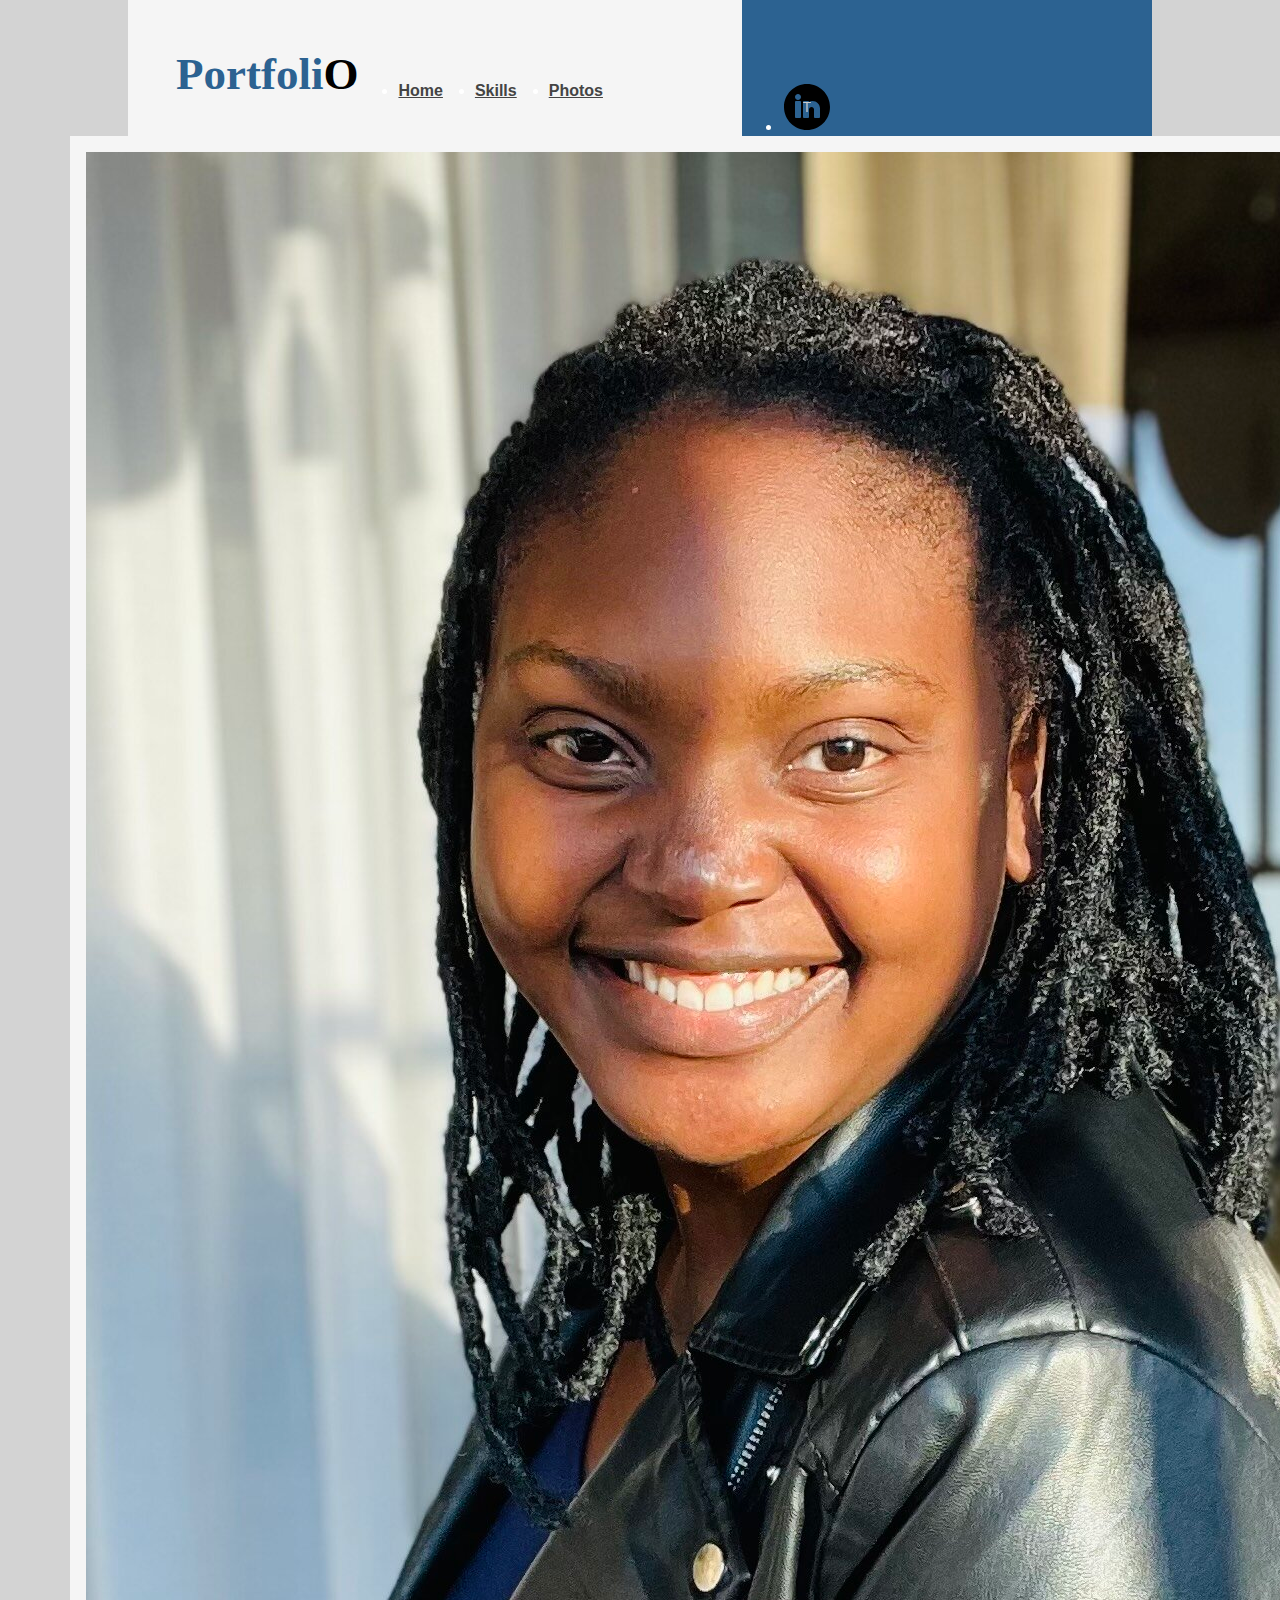
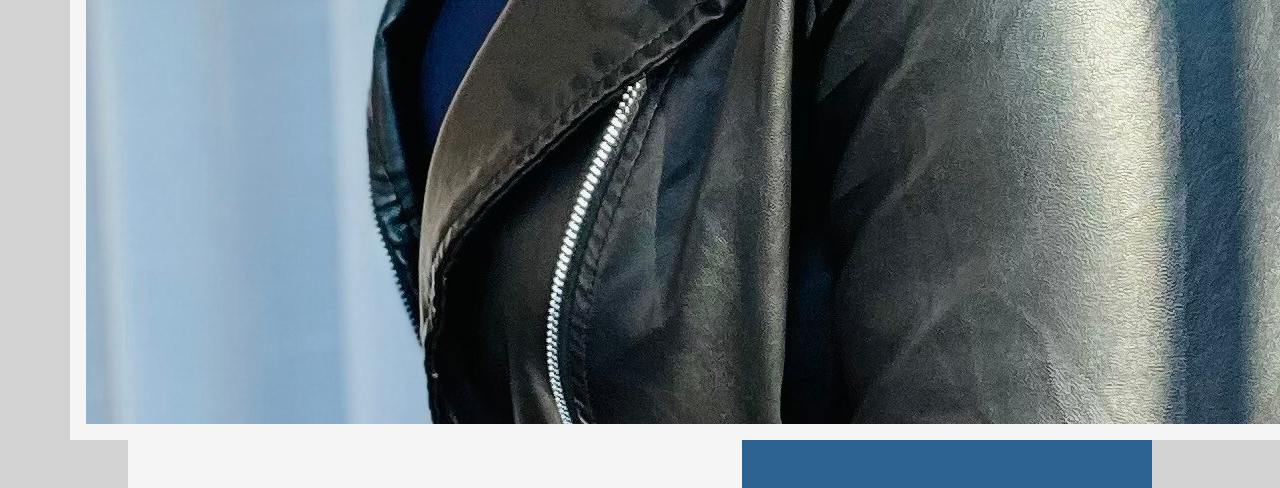
==== contact.html @ 0f3f7595 "first commit" ====
<!DOCTYPE html>
<html lang="en">

<head>
    <link href="https://cdn.jsdelivr.net/npm/bootstrap@5.0.2/dist/css/bootstrap.min.css" rel="stylesheet"
        integrity="sha384-EVSTQN3/azprG1Anm3QDgpJLIm9Nao0Yz1ztcQTwFspd3yD65VohhpuuCOmLASjC" crossorigin="anonymous">
    <script src="https://cdn.jsdelivr.net/npm/bootstrap@5.0.2/dist/js/bootstrap.bundle.min.js"
        integrity="sha384-MrcW6ZMFYlzcLA8Nl+NtUVF0sA7MsXsP1UyJoMp4YLEuNSfAP+JcXn/tWtIaxVXM"
        crossorigin="anonymous"></script>
    <link rel="stylesheet" href="path/to/font-awesome/css/font-awesome.min.css">
    <link href="style.css" rel="stylesheet">
    <link href="header.css" rel="stylesheet">
    <link href="header2.css" rel="stylesheet">
    <link href="skills.css" rel="stylesheet">
    <link href="contact.css" rel="stylesheet">
    <link href="photos.css" rel="stylesheet">
    <meta name="viewport" content="width=device-width, initial-scale=1.0">
    <title>Contact Me</title>
    <script>
        function greet() {
            alert('Sent!');
        }
    </script>
</head>

<body class="flex-container">
    <div class="wrapper">
        <div class="left">
            <header>
                <h1 class="maincolor">Portfoli<span class="color">O</span></h1>
                <nav>
                    <ul>
                        <li><a href="home.html">Home</a></li>
                        <li><a href="skills.html">Skills</a></li>
                        <li><a href="photos.html">Photos</a></li>
                        <li><a href="contact.html">Contact Me</a></li>
                    </ul>
                </nav>
            </header>

            <p class="title"> <h4 class="text-dark"><b>CONTACT FORM</b></h4></p>
            <form onsubmit="greet(); return false;" style="width:32rem">
                <label for="input" class="form-label"></label>
                <input type="text" class="form-control" id="input1" placeholder="Enter Name">
                <label for="input" class="form-label"></label>
                <input type="text" class="form-control" id="input1" placeholder="Enter Number">
                <label for="input" class="form-label"></label>
                <input type="email" class="form-control" id="input1" placeholder="Enter Email">
                <label for="textarea1" class="form-label"></label>
                <textarea class="form-control" id="textarea" placeholder="Enter Message" rows="3"></textarea>
                <hr>
                <input class="btn bg-color text-light" autocomplete="off" autofocus id="name"
                placeholder="Send" type="submit">
            </form>
        </div>

        <div class="right">
            <header class="right-header">
                <nav>
                    <ul class="justify-content-end">
                        <li>
                            <a target="_blank" href="https://www.linkedin.com">
                                <img src="linkedin.svg" alt="linkedin">
                            </a>
                        </li>
                    </ul>
                </nav>
            </header>
            <div id="image-section">
                <img id="profile-pic" src="cindy3.jpg" class="img-fluid rounded-circle" alt="Cindy3" />
            </div>
        </div>
    </div>

</body>

</html>
---- style.css ----
body {
    min-height: 100vh;
    margin: 0 auto;
    font-family: 'Roboto', sans-serif;
  }
  .wrapper {
    display: flex;
    justify-content: space-between;
    /* min-height: 100vh; */
    color: white;
    height: 50%;
    width: 80%;
  }
  .left {
    background-color: whitesmoke;
    padding-left: 3rem;
    padding-top: 1rem;
    padding-bottom: 3rem;
    width: 60%;
  }
  .right {
    background-color: #2C6291;
    width: 40%;
    padding-right: 2.5rem;
    padding-top: 1rem;
    padding-bottom: 3rem;
  }
  .maincolor {
    color: #2C6291;
  }
  .bg-color {
    background-color: #2C6291;
  }
  .about {
    display: flex;
    flex-wrap: wrap;
  }

  .color22 {
    color: #2C6291;
    opacity: 0.5
  }

  .aboutme-section {
    margin-top: 5rem;
    flex-direction: row;
    word-wrap: break-word;
    width: 90%;

  }

  #image-section {
    /* text-align: center; */
    /* width: 25rem; */
    display: flex;
    align-items: center;
    justify-content: center;
  }

  #profile-pic {
  /* .image-section > img { */
    /* border: 1rem solid wheat; */
      margin-left: -7rem;
      border: whitesmoke;
      border-width: 1rem;
      border-style: solid;
  }

  h1 {
    font-family: 'Crete Round', serif;
    font-weight: bold;
    font-size: 45px;
    margin-bottom: 20px;
  }

  p {
    color: black;
  }

  .flex-container {
    /* height: 100%; */
    /* padding: 0;
    margin: 0; */
    display: flex;
    flex-direction: column;
    align-items: center;
    background: lightgray;
  }

  /*contact css*/

  .title {
    margin-top: 2rem;
  }

  form {
    margin-top: 1rem;
    justify-content: right;
  }

  /*skills css */
  .progress {
    margin-bottom: 1.3rem;
    height: 1.3rem;
    width: 85%;
  }

  .progress-bar {
    height: 1.3rem;
    background-color: #2C6291;
  }

  .skills {
    padding-top: 0.5rem;
  }
---- header.css ----
header {
    height: 120px;
    display: flex;
}
header h1 {
    float: left;
    margin-top: 32px;
    flex-grow: 1;
}
header h1 .color {
    color: black;
}
header nav {
    float: right;
}
header nav ul li {
    float: left;
    margin-top: 50px;
}
header nav ul li a {
    color: #444;
    font-weight: bold;
    display: block;
    margin-right: 2rem;
}
.right-header {
    height: 120px;
}

.right-header nav {
    justify-content: right;
}
.right-header nav ul li {
    float: right;
    margin-top: 50px;
}
.right-header nav ul li i {
    color: whitesmoke;
    font-weight: bold;
    display: block;
    float: right;
}
---- photos.css ----
div.gallery {
    border: 1px solid #ccc;
  }

  div.gallery:hover {
    border: 1px solid #777;
  }

  div.gallery img {
    width: 100%;
    height: auto;
  }

  div.desc {
    padding: 15px;
    text-align: center;
  }

  * {
    box-sizing: border-box;
  }

  .responsive {
    padding: 0 6px;
    float: left;
    width: 24.99999%;
  }

  @media only screen and (max-width: 700px) {
    .responsive {
      width: 49.99999%;
      margin: 6px 0;
    }
  }

  @media only screen and (max-width: 500px) {
    .responsive {
      width: 100%;
    }
  }
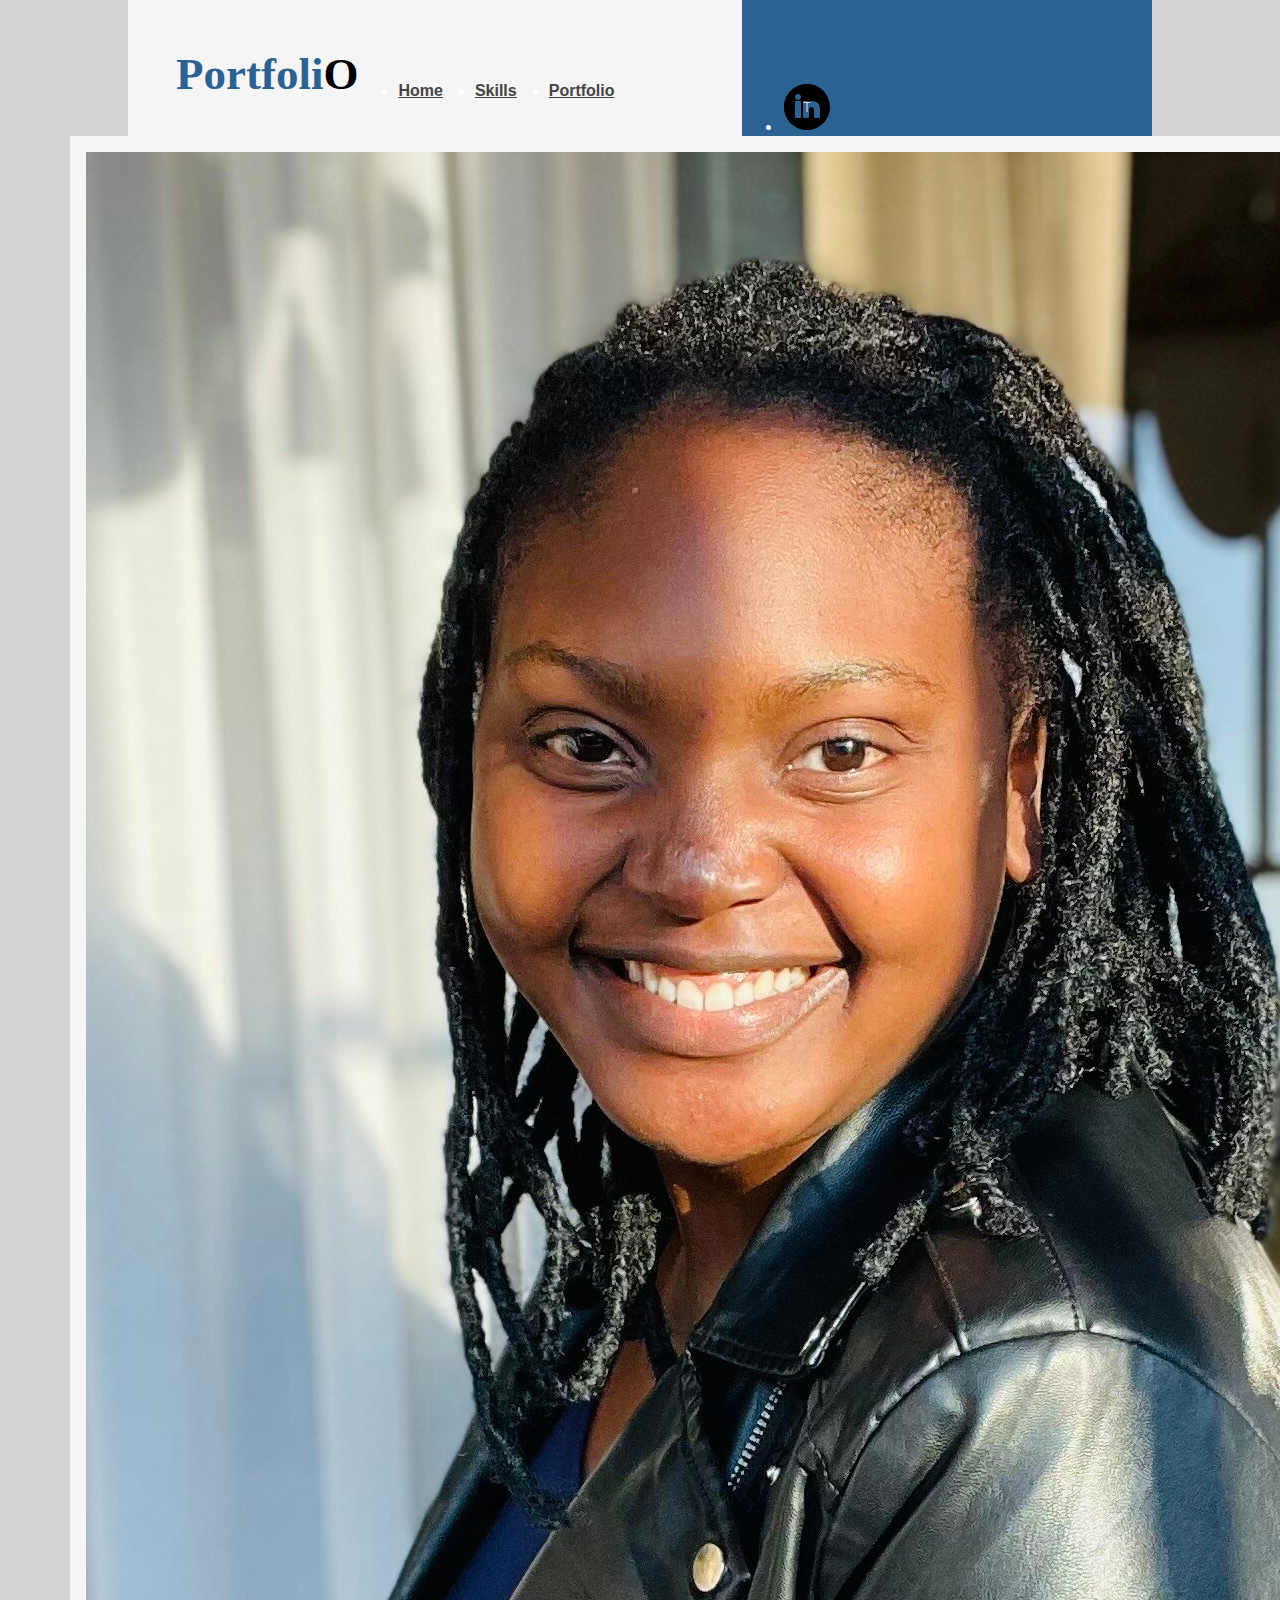
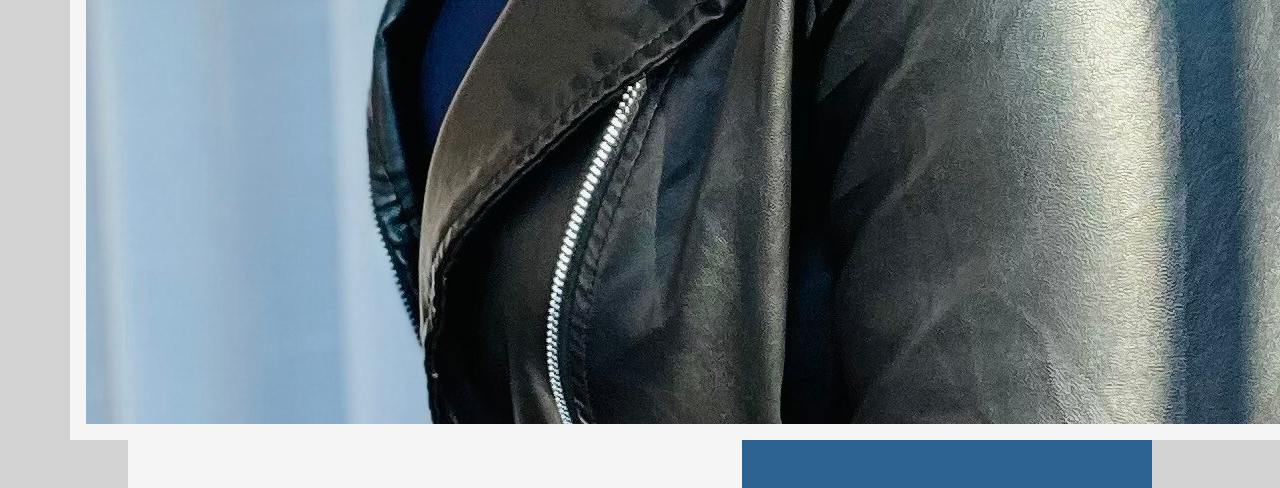
==== commit 2595c9e4: "Move images to folder" ====
--- a/contact.html
+++ b/contact.html
@@ -13,7 +13,7 @@
     <link href="header2.css" rel="stylesheet">
     <link href="skills.css" rel="stylesheet">
     <link href="contact.css" rel="stylesheet">
-    <link href="photos.css" rel="stylesheet">
+    <link href="portfolio.css" rel="stylesheet">
     <meta name="viewport" content="width=device-width, initial-scale=1.0">
     <title>Contact Me</title>
     <script>
@@ -32,7 +32,7 @@
                     <ul>
                         <li><a href="home.html">Home</a></li>
                         <li><a href="skills.html">Skills</a></li>
-                        <li><a href="photos.html">Photos</a></li>
+                        <li><a href="portfolio.html">Portfolio</a></li>
                         <li><a href="contact.html">Contact Me</a></li>
                     </ul>
                 </nav>
@@ -67,7 +67,7 @@
                 </nav>
             </header>
             <div id="image-section">
-                <img id="profile-pic" src="cindy3.jpg" class="img-fluid rounded-circle" alt="Cindy3" />
+                <img id="profile-pic" src="images/cindy3.jpg" class="img-fluid rounded-circle" alt="Cindy3" />
             </div>
         </div>
     </div>
--- a/portfolio.css
+++ b/portfolio.css
@@ -0,0 +1,41 @@
+div.gallery {
+    border: 1px solid #ccc;
+  }
+
+  div.gallery:hover {
+    border: 1px solid #777;
+  }
+
+  div.gallery img {
+    width: 100%;
+    height: auto;
+  }
+
+  div.desc {
+    padding: 15px;
+    text-align: center;
+  }
+
+  * {
+    box-sizing: border-box;
+  }
+
+  .responsive {
+    padding: 0 6px;
+    float: left;
+    width: 24.99999%;
+  }
+
+  @media only screen and (max-width: 700px) {
+    .responsive {
+      width: 49.99999%;
+      margin: 6px 0;
+    }
+  }
+
+  @media only screen and (max-width: 500px) {
+    .responsive {
+      width: 100%;
+    }
+  }
+
